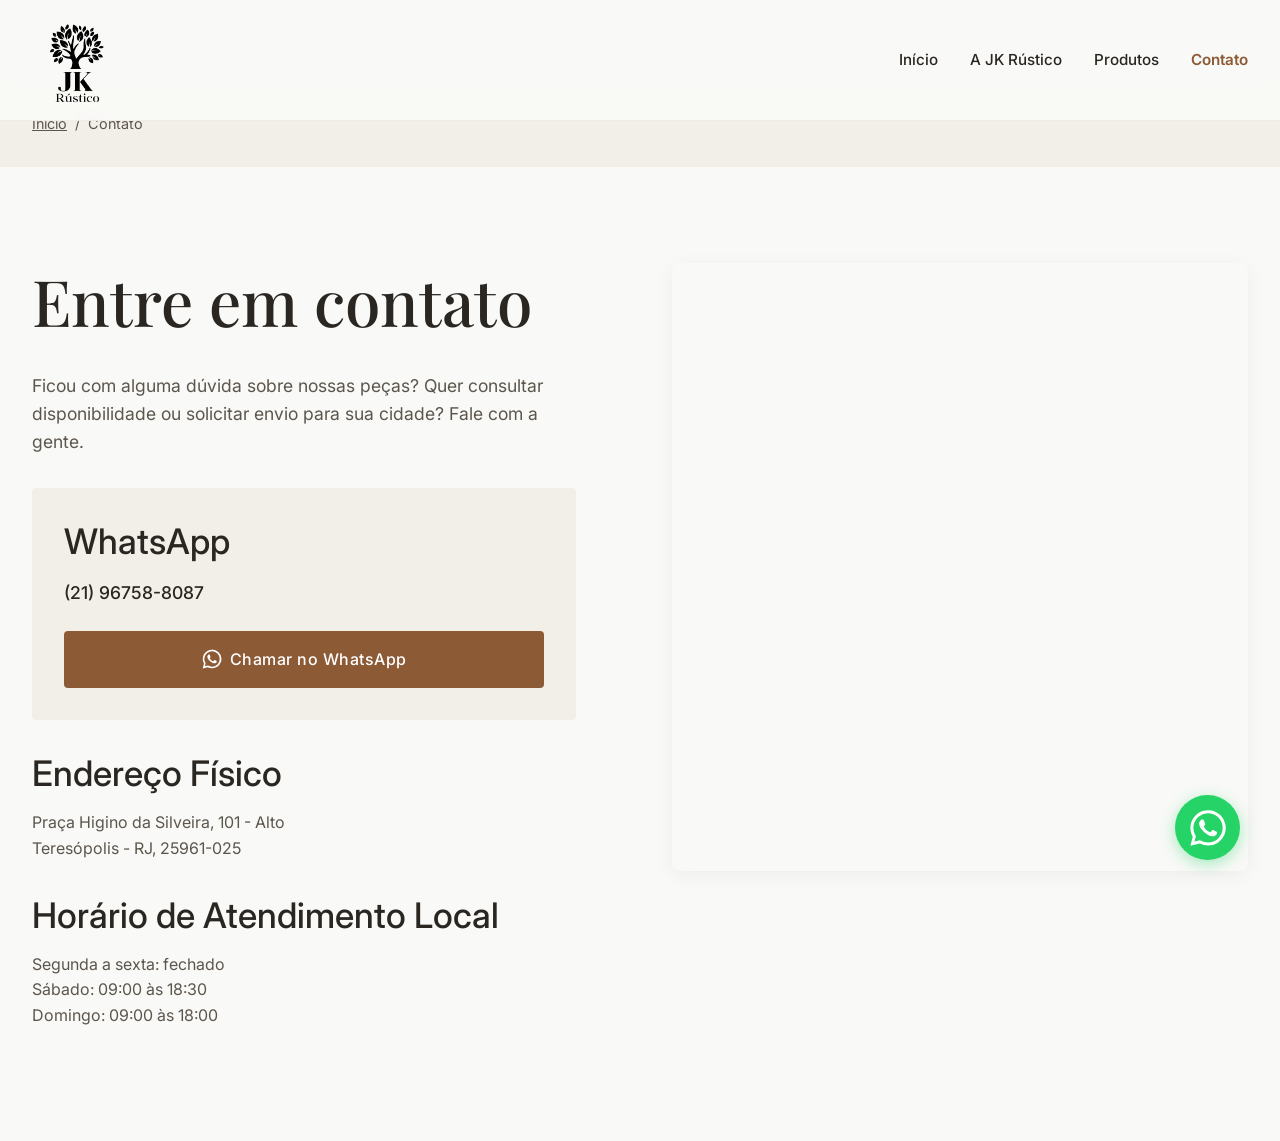
==== contato/index.html @ e840fad0 "Add files via upload" ====
<!DOCTYPE html>
<html lang="pt-BR">
<head>
    <meta charset="UTF-8">
    <meta name="viewport" content="width=device-width, initial-scale=1.0">
    <title>Contato | JK Rústico Teresópolis</title>
    <meta name="description" content="Entre em contato com a JK Rústico. Estamos localizados na Praça Higino da Silveira, no Alto, Teresópolis. Atendemos também via WhatsApp para todo o Brasil.">
    
    <link rel="preconnect" href="https://fonts.googleapis.com">
    <link rel="preconnect" href="https://fonts.gstatic.com" crossorigin>
    <link href="https://fonts.googleapis.com/css2?family=Inter:wght@300;400;500;600&family=Playfair+Display:ital,wght@0,400;0,500;0,600;0,700;1,400&display=swap" rel="stylesheet">
    <link rel="stylesheet" href="../css/style.css">
    
    <!-- Schema.org LocalBusiness -->
    <script type="application/ld+json">
    {
      "@context": "https://schema.org",
      "@type": "FurnitureStore",
      "name": "JK Rústico",
      "image": "https://www.jkrustico.com.br/logo.png",
      "@id": "https://www.jkrustico.com.br/",
      "url": "https://www.jkrustico.com.br/",
      "telephone": "+5521967588087",
      "address": {
        "@type": "PostalAddress",
        "streetAddress": "Praça Higino da Silveira, 101 - Alto",
        "addressLocality": "Teresópolis",
        "addressRegion": "RJ",
        "postalCode": "25961-025",
        "addressCountry": "BR"
      },
      "openingHoursSpecification": [{
        "@type": "OpeningHoursSpecification",
        "dayOfWeek": "Saturday",
        "opens": "09:00",
        "closes": "18:30"
      },{
        "@type": "OpeningHoursSpecification",
        "dayOfWeek": "Sunday",
        "opens": "09:00",
        "closes": "18:00"
      }]
    }
    </script>
</head>
<body>
    <header class="header">
        <!-- Header igual aos demais -->
        <div class="container header-container">
            <a href="../index.html" class="logo">
                <img src="../logo.png" alt="JK Rústico Logo">
            </a>
            <nav>
                <ul class="nav-links">
                    <li><a href="../index.html">Início</a></li>
                    <li><a href="../sobre/index.html">A JK Rústico</a></li>
                    <li><a href="../produtos/index.html">Produtos</a></li>
                    <li><a href="index.html" style="font-weight:600; color:var(--accent-wood);">Contato</a></li>
                </ul>
            </nav>
            <button class="mobile-menu-btn" aria-label="Abrir menu">☰</button>
        </div>
    </header>

    <div style="margin-top: 80px; padding: var(--spacing-md) 0; background-color: var(--bg-secondary);">
        <div class="container">
            <nav aria-label="Breadcrumb">
                <ol style="display:flex; list-style:none; gap:0.5rem; font-size:0.9rem; color:var(--text-muted);">
                    <li><a href="../index.html" style="text-decoration:underline;">Início</a></li>
                    <li>/</li>
                    <li aria-current="page">Contato</li>
                </ol>
            </nav>
        </div>
    </div>

    <section class="section">
        <div class="container split-section" style="align-items: flex-start;">
            <div class="split-content">
                <h1 style="margin-bottom: 2rem;">Entre em contato</h1>
                <p style="font-size: 1.1rem; margin-bottom: 2rem;">Ficou com alguma dúvida sobre nossas peças? Quer consultar disponibilidade ou solicitar envio para sua cidade? Fale com a gente.</p>
                
                <div style="margin-bottom: 2rem; padding: 2rem; background-color: var(--bg-secondary); border-radius: var(--radius-sm);">
                    <h3 style="margin-bottom: 1rem; font-family: var(--font-body);">WhatsApp</h3>
                    <p style="font-size: 1.1rem; color: var(--text-main); font-weight: 500; margin-bottom: 1.5rem;">(21) 96758-8087</p>
                    <a href="#" class="btn btn-primary wa-link-default" style="width: 100%;"><svg fill="currentColor" width="20px" height="20px" viewBox="0 0 16 16" xmlns="http://www.w3.org/2000/svg"><path d="M11.42 9.49c-.19-.09-1.1-.54-1.27-.61s-.29-.09-.42.1-.48.6-.59.73-.21.14-.4 0a5.13 5.13 0 0 1-1.49-.92 5.25 5.25 0 0 1-1-1.29c-.11-.18 0-.28.08-.38s.18-.21.28-.32a1.39 1.39 0 0 0 .18-.31.38.38 0 0 0 0-.33c0-.09-.42-1-.58-1.37s-.3-.32-.41-.32h-.4a.72.72 0 0 0-.5.23 2.1 2.1 0 0 0-.65 1.55A3.59 3.59 0 0 0 5 8.2 8.32 8.32 0 0 0 8.19 11c.44.19.78.3 1.05.39a2.53 2.53 0 0 0 1.17.07 1.93 1.93 0 0 0 1.26-.88 1.67 1.67 0 0 0 .11-.88c-.05-.07-.17-.12-.36-.21z"/><path d="M13.29 2.68A7.36 7.36 0 0 0 8 .5a7.44 7.44 0 0 0-6.41 11.15l-1 3.85 3.94-1a7.4 7.4 0 0 0 3.55.9H8a7.44 7.44 0 0 0 5.29-12.72zM8 14.12a6.12 6.12 0 0 1-3.15-.87l-.22-.13-2.34.61.62-2.28-.14-.23a6.18 6.18 0 0 1 9.6-7.65 6.12 6.12 0 0 1 1.81 4.37A6.19 6.19 0 0 1 8 14.12z"/></svg>Chamar no WhatsApp</a>
                </div>
                
                <div style="margin-bottom: 2rem;">
                    <h3 style="margin-bottom: 1rem; font-family: var(--font-body);">Endereço Físico</h3>
                    <p>Praça Higino da Silveira, 101 - Alto<br>Teresópolis - RJ, 25961-025</p>
                </div>
                
                <div>
                    <h3 style="margin-bottom: 1rem; font-family: var(--font-body);">Horário de Atendimento Local</h3>
                    <p>
                        Segunda a sexta: fechado<br>
                        Sábado: 09:00 às 18:30<br>
                        Domingo: 09:00 às 18:00
                    </p>
                </div>
            </div>
            
            <div class="split-image-container">
                <iframe src="https://www.google.com/maps/embed?pb=!1m18!1m12!1m3!1d3688.083758364861!2d-42.97782352468307!3d-22.42851502283839!2m3!1f0!2f0!3f0!3m2!1i1024!2i768!4f13.1!3m3!1m2!1s0x9852bf2c62c161%3A0xe541eafcf91e1d23!2sPra%C3%A7a%20Higino%20da%20Silveira%2C%20101%20-%20Alto%2C%20Teres%C3%B3polis%20-%20RJ%2C%2025961-025!5e0!3m2!1spt-BR!2sbr!4v1716301234567!5m2!1spt-BR!2sbr" width="100%" height="600" style="border:0;" allowfullscreen="" loading="lazy" referrerpolicy="no-referrer-when-downgrade"></iframe>
            </div>
        </div>
    </section>

    <!-- Footer Omitido por brevidade -->
    <a href="#" class="whatsapp-float wa-link-default" aria-label="Falar conosco no WhatsApp">
        <svg fill="currentColor" width="24px" height="24px" viewBox="0 0 16 16" xmlns="http://www.w3.org/2000/svg"><path d="M11.42 9.49c-.19-.09-1.1-.54-1.27-.61s-.29-.09-.42.1-.48.6-.59.73-.21.14-.4 0a5.13 5.13 0 0 1-1.49-.92 5.25 5.25 0 0 1-1-1.29c-.11-.18 0-.28.08-.38s.18-.21.28-.32a1.39 1.39 0 0 0 .18-.31.38.38 0 0 0 0-.33c0-.09-.42-1-.58-1.37s-.3-.32-.41-.32h-.4a.72.72 0 0 0-.5.23 2.1 2.1 0 0 0-.65 1.55A3.59 3.59 0 0 0 5 8.2 8.32 8.32 0 0 0 8.19 11c.44.19.78.3 1.05.39a2.53 2.53 0 0 0 1.17.07 1.93 1.93 0 0 0 1.26-.88 1.67 1.67 0 0 0 .11-.88c-.05-.07-.17-.12-.36-.21z"/><path d="M13.29 2.68A7.36 7.36 0 0 0 8 .5a7.44 7.44 0 0 0-6.41 11.15l-1 3.85 3.94-1a7.4 7.4 0 0 0 3.55.9H8a7.44 7.44 0 0 0 5.29-12.72zM8 14.12a6.12 6.12 0 0 1-3.15-.87l-.22-.13-2.34.61.62-2.28-.14-.23a6.18 6.18 0 0 1 9.6-7.65 6.12 6.12 0 0 1 1.81 4.37A6.19 6.19 0 0 1 8 14.12z"/></svg>
    </a>
    <script src="../js/main.js"></script>
</body>
</html>
---- css/style.css ----
/* ==========================================================================
   Design System: JK Rústico
   Premium, Artesanal, Sofisticado
   ========================================================================== */

:root {
  /* Colors */
  --bg-primary: #F9F9F7; /* Off-white */
  --bg-secondary: #F2EFE9; /* Areia/Bege */
  --bg-dark: #1F1C18;
  
  --text-main: #2A2621; /* Marrom muito escuro, quase preto */
  --text-muted: #5C564D;
  --text-light: #F9F9F7;
  
  --accent-wood: #8C5A35; /* Tom de madeira premium */
  --accent-wood-hover: #6B4326;
  --accent-green: #4A5D4E; /* Verde discreto/orgânico */
  
  /* Typography */
  --font-heading: 'Playfair Display', serif;
  --font-body: 'Inter', sans-serif;
  
  /* Spacing */
  --spacing-xs: 0.5rem;
  --spacing-sm: 1rem;
  --spacing-md: 2rem;
  --spacing-lg: 4rem;
  --spacing-xl: 6rem;
  --spacing-xxl: 8rem;
  
  /* Shadows & Radius */
  --radius-sm: 4px;
  --radius-md: 8px;
  --shadow-soft: 0 4px 20px rgba(0, 0, 0, 0.05);
  
  /* Transitions */
  --transition-normal: all 0.3s ease;
}

/* ==========================================================================
   Reset & Base
   ========================================================================== */
* {
  margin: 0;
  padding: 0;
  box-sizing: border-box;
}

html {
  font-size: 16px;
  scroll-behavior: smooth;
}

body {
  font-family: var(--font-body);
  color: var(--text-main);
  background-color: var(--bg-primary);
  line-height: 1.6;
  -webkit-font-smoothing: antialiased;
  -moz-osx-font-smoothing: grayscale;
}

h1, h2, h3, h4, h5, h6 {
  font-family: var(--font-heading);
  font-weight: 500;
  line-height: 1.2;
  color: var(--text-main);
}

h1 { font-size: clamp(2.5rem, 5vw, 4rem); }
h2 { font-size: clamp(2rem, 4vw, 3rem); }
h3 { font-size: clamp(1.5rem, 3vw, 2.2rem); }

p {
  margin-bottom: var(--spacing-sm);
  color: var(--text-muted);
}

a {
  text-decoration: none;
  color: inherit;
  transition: var(--transition-normal);
}

img {
  max-width: 100%;
  height: auto;
  display: block;
}

/* ==========================================================================
   Layout & Utility
   ========================================================================== */
.container {
  width: 100%;
  max-width: 1280px;
  margin: 0 auto;
  padding: 0 var(--spacing-md);
}

.section {
  padding: var(--spacing-xl) 0;
}

.section-bg-alt {
  background-color: var(--bg-secondary);
}

.section-dark {
  background-color: var(--bg-dark);
  color: var(--text-light);
}
.section-dark h2, .section-dark p {
  color: var(--text-light);
}

.text-center { text-align: center; }
.mb-sm { margin-bottom: var(--spacing-sm); }
.mb-md { margin-bottom: var(--spacing-md); }
.mb-lg { margin-bottom: var(--spacing-lg); }

/* ==========================================================================
   Buttons & CTAs
   ========================================================================== */
.btn {
  display: inline-flex;
  align-items: center;
  justify-content: center;
  padding: 1rem 2rem;
  font-family: var(--font-body);
  font-weight: 500;
  font-size: 1rem;
  letter-spacing: 0.5px;
  border-radius: var(--radius-sm);
  cursor: pointer;
  transition: var(--transition-normal);
  border: none;
}

.btn-primary {
  background-color: var(--accent-wood);
  color: #fff;
}

.btn-primary:hover {
  background-color: var(--accent-wood-hover);
}

.btn-outline {
  background-color: transparent;
  color: var(--text-main);
  border: 1px solid var(--text-main);
}
.section-dark .btn-outline {
  color: var(--text-light);
  border-color: var(--text-light);
}

.btn-outline:hover {
  background-color: var(--text-main);
  color: var(--bg-primary);
}
.section-dark .btn-outline:hover {
  background-color: var(--text-light);
  color: var(--bg-dark);
}

.btn-outline-white {
  background-color: transparent;
  color: #ffffff;
  border: 1px solid #ffffff;
}

.btn-outline-white:hover {
  background-color: #ffffff;
  color: var(--text-main);
}

.btn svg {
  margin-right: 8px;
  fill: currentColor;
}

/* ==========================================================================
   Header & Nav
   ========================================================================== */
.header {
  position: fixed;
  top: 0;
  left: 0;
  width: 100%;
  background-color: rgba(249, 249, 247, 0.95);
  backdrop-filter: blur(10px);
  z-index: 1000;
  border-bottom: 1px solid rgba(0,0,0,0.05);
  transition: var(--transition-normal);
}

.header-container {
  display: flex;
  justify-content: space-between;
  align-items: center;
  height: 120px;
}

.logo {
  height: 90px;
}
.logo img {
  height: 100%;
  object-fit: contain;
}

.nav-links {
  display: flex;
  gap: 2rem;
  list-style: none;
}

.nav-links a {
  font-size: 0.95rem;
  font-weight: 500;
  color: var(--text-main);
}

.nav-links a:hover {
  color: var(--accent-wood);
}

.mobile-menu-btn {
  display: none;
  background: none;
  border: none;
  font-size: 1.5rem;
  cursor: pointer;
  color: var(--text-main);
}

/* ==========================================================================
   Hero Section
   ========================================================================== */
.hero {
  position: relative;
  min-height: 90vh;
  display: flex;
  align-items: center;
  margin-top: 80px; /* offset for fixed header */
  background-color: var(--bg-dark);
  overflow: hidden;
}

.hero-img {
  position: absolute;
  top: 0;
  left: 0;
  width: 100%;
  height: 100%;
  object-fit: cover;
  opacity: 0.6;
}

.hero-content {
  position: relative;
  z-index: 10;
  max-width: 800px;
  color: var(--text-light);
}

.hero h1 {
  color: var(--text-light);
  margin-bottom: 1.5rem;
}

.hero p {
  color: rgba(255, 255, 255, 0.9);
  font-size: 1.2rem;
  margin-bottom: 2rem;
  max-width: 600px;
}

.hero-ctas {
  display: flex;
  gap: 1rem;
  align-items: center;
  flex-wrap: wrap;
}

.hero-note {
  font-size: 0.85rem;
  color: rgba(255, 255, 255, 0.7);
  margin-top: 1rem;
  display: flex;
  align-items: center;
  gap: 0.5rem;
}

/* ==========================================================================
   Positioning (Split Section)
   ========================================================================== */
.split-section {
  display: grid;
  grid-template-columns: 1fr 1fr;
  gap: 4rem;
  align-items: center;
}

.split-content {
  padding-right: 2rem;
}

.split-image-container {
  position: relative;
  border-radius: var(--radius-md);
  overflow: hidden;
  box-shadow: var(--shadow-soft);
}
.split-image-container img {
  width: 100%;
  height: auto;
  aspect-ratio: 4/5;
  object-fit: cover;
}

/* ==========================================================================
   Categories & Products Grid
   ========================================================================== */
.grid-3 {
  display: grid;
  grid-template-columns: repeat(auto-fit, minmax(300px, 1fr));
  gap: 2rem;
}

.grid-4 {
  display: grid;
  grid-template-columns: repeat(auto-fit, minmax(250px, 1fr));
  gap: 2rem;
}

.card {
  display: flex;
  flex-direction: column;
  background: #fff;
  border-radius: var(--radius-sm);
  overflow: hidden;
  box-shadow: var(--shadow-soft);
  transition: var(--transition-normal);
  height: 100%;
}

.card:hover {
  transform: translateY(-5px);
  box-shadow: 0 10px 30px rgba(0,0,0,0.08);
}

.card-img-wrapper {
  position: relative;
  overflow: hidden;
  aspect-ratio: 1; /* Square by default */
}

.card-img-wrapper img {
  width: 100%;
  height: 100%;
  object-fit: cover;
  transition: transform 0.5s ease;
}

.card:hover .card-img-wrapper img {
  transform: scale(1.05);
}

.card-content {
  padding: 1.5rem;
  display: flex;
  flex-direction: column;
  flex-grow: 1;
}

.card-category {
  font-size: 0.8rem;
  text-transform: uppercase;
  letter-spacing: 1px;
  color: var(--accent-wood);
  margin-bottom: 0.5rem;
}

.card-title {
  font-size: 1.25rem;
  margin-bottom: 0.5rem;
  font-family: var(--font-heading);
}

.card-desc {
  font-size: 0.95rem;
  margin-bottom: 1.5rem;
  flex-grow: 1;
}

/* ==========================================================================
   Features / Differentials
   ========================================================================== */
.features-grid {
  display: grid;
  grid-template-columns: repeat(auto-fit, minmax(200px, 1fr));
  gap: 3rem 2rem;
  text-align: center;
}

.feature-item {
  display: flex;
  flex-direction: column;
  align-items: center;
}

.feature-icon {
  width: 48px;
  height: 48px;
  margin-bottom: 1.5rem;
  color: var(--accent-wood);
}
.feature-icon svg {
  width: 100%;
  height: 100%;
}

.feature-title {
  font-size: 1.1rem;
  font-weight: 500;
  margin-bottom: 0.5rem;
}

/* ==========================================================================
   Footer
   ========================================================================== */
.footer {
  background-color: var(--bg-dark);
  color: var(--text-light);
  padding: var(--spacing-xl) 0 var(--spacing-md);
}

.footer-grid {
  display: grid;
  grid-template-columns: repeat(auto-fit, minmax(250px, 1fr));
  gap: 3rem;
  margin-bottom: var(--spacing-xl);
}

.footer-col h4 {
  color: var(--text-light);
  margin-bottom: 1.5rem;
  font-size: 1.2rem;
}

.footer-links {
  list-style: none;
}

.footer-links li {
  margin-bottom: 0.75rem;
}

.footer-links a {
  color: rgba(255, 255, 255, 0.7);
}

.footer-links a:hover {
  color: var(--accent-wood);
}

.footer-bottom {
  text-align: center;
  padding-top: var(--spacing-md);
  border-top: 1px solid rgba(255, 255, 255, 0.1);
  color: rgba(255, 255, 255, 0.5);
  font-size: 0.9rem;
}

/* ==========================================================================
   Floating WhatsApp Button
   ========================================================================== */
.whatsapp-float {
  position: fixed;
  bottom: 40px;
  right: 40px;
  width: 65px;
  height: 65px;
  background-color: #25D366;
  color: white;
  border-radius: 50px;
  display: flex;
  justify-content: center;
  align-items: center;
  box-shadow: 0 4px 15px rgba(37, 211, 102, 0.4);
  z-index: 1000;
  transition: var(--transition-normal);
  animation: pulse 2s infinite;
}

@keyframes pulse {
  0% { transform: scale(1); box-shadow: 0 0 0 0 rgba(37, 211, 102, 0.7); }
  70% { transform: scale(1.1); box-shadow: 0 0 0 15px rgba(37, 211, 102, 0); }
  100% { transform: scale(1); box-shadow: 0 0 0 0 rgba(37, 211, 102, 0); }
}

.whatsapp-float svg {
  width: 38px;
  height: 38px;
  fill: currentColor;
}

.whatsapp-float:hover {
  transform: translateY(-5px) scale(1.1);
  box-shadow: 0 6px 20px rgba(37, 211, 102, 0.6);
  animation: none;
}

/* ==========================================================================
   Responsive Design
   ========================================================================== */
@media (max-width: 992px) {
  .split-section {
    grid-template-columns: 1fr;
    gap: 2rem;
  }
  .split-content {
    padding-right: 0;
    order: 2;
  }
  .split-image-container {
    order: 1;
  }
}

@media (max-width: 768px) {
  .nav-links {
    position: fixed;
    top: 80px;
    left: -100%;
    width: 100%;
    height: calc(100vh - 80px);
    background-color: var(--bg-primary);
    flex-direction: column;
    align-items: center;
    justify-content: center;
    transition: 0.3s;
  }
  .nav-links.active {
    left: 0;
  }
  .mobile-menu-btn {
    display: block;
  }
  .hero-ctas {
    flex-direction: column;
    align-items: stretch;
  }
  .hero h1 {
    font-size: 2.5rem;
  }
  .section {
    padding: var(--spacing-lg) 0;
  }
}
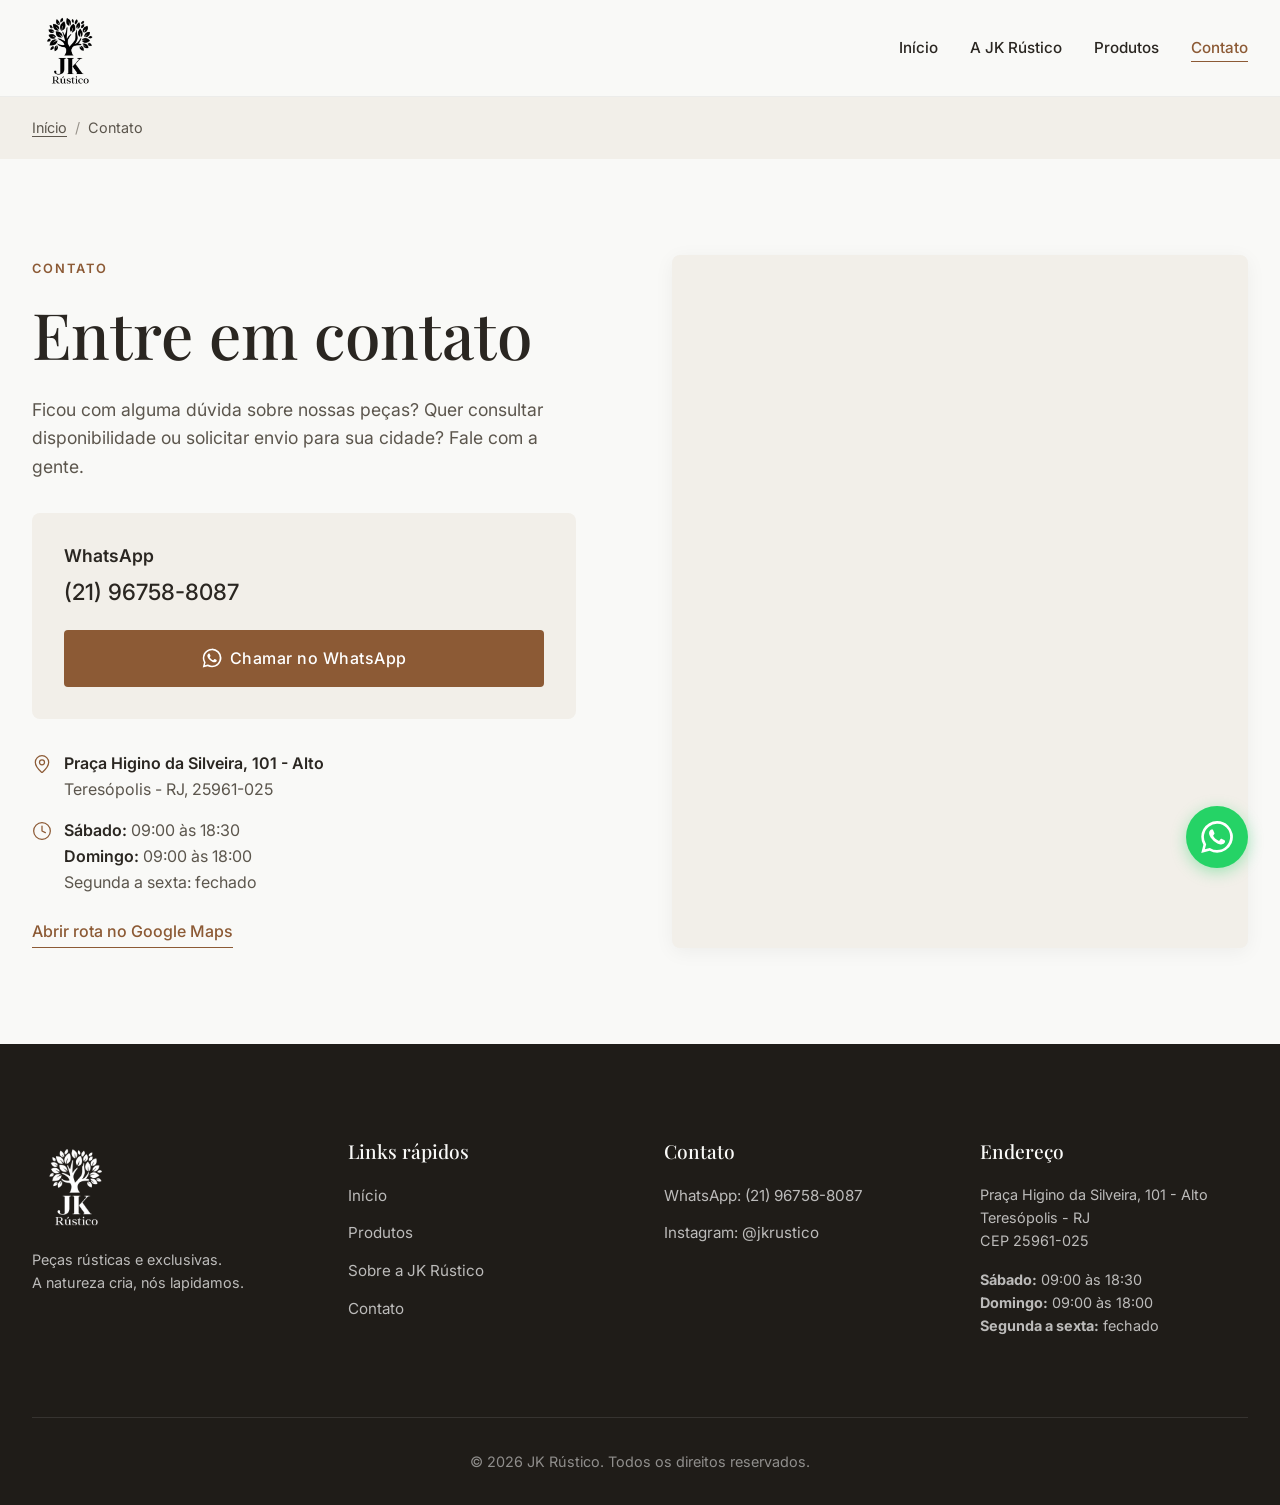
==== commit ac9f02f3: "Melhora protótipo: catálogo completo, nomes corretos e novas seções - Corrige nomes e textos alterna" ====
--- a/contato/index.html
+++ b/contato/index.html
@@ -5,19 +5,28 @@
     <meta name="viewport" content="width=device-width, initial-scale=1.0">
     <title>Contato | JK Rústico Teresópolis</title>
     <meta name="description" content="Entre em contato com a JK Rústico. Estamos localizados na Praça Higino da Silveira, no Alto, Teresópolis. Atendemos também via WhatsApp para todo o Brasil.">
-    
+    <link rel="canonical" href="https://www.jkrustico.com.br/contato/">
+    <meta name="theme-color" content="#1F1C18">
+    <link rel="icon" type="image/png" href="../logo-256.png">
+
+    <meta property="og:title" content="Contato | JK Rústico Teresópolis">
+    <meta property="og:description" content="Fale com a JK Rústico pelo WhatsApp ou visite a loja no Alto, em Teresópolis.">
+    <meta property="og:type" content="website">
+    <meta property="og:url" content="https://www.jkrustico.com.br/contato/">
+    <meta property="og:image" content="https://www.jkrustico.com.br/img1.jpg">
+
     <link rel="preconnect" href="https://fonts.googleapis.com">
     <link rel="preconnect" href="https://fonts.gstatic.com" crossorigin>
     <link href="https://fonts.googleapis.com/css2?family=Inter:wght@300;400;500;600&family=Playfair+Display:ital,wght@0,400;0,500;0,600;0,700;1,400&display=swap" rel="stylesheet">
     <link rel="stylesheet" href="../css/style.css">
-    
+
     <!-- Schema.org LocalBusiness -->
     <script type="application/ld+json">
     {
       "@context": "https://schema.org",
       "@type": "FurnitureStore",
       "name": "JK Rústico",
-      "image": "https://www.jkrustico.com.br/logo.png",
+      "image": "https://www.jkrustico.com.br/img1.jpg",
       "@id": "https://www.jkrustico.com.br/",
       "url": "https://www.jkrustico.com.br/",
       "telephone": "+5521967588087",
@@ -44,72 +53,106 @@
     </script>
 </head>
 <body>
+    <svg width="0" height="0" style="position:absolute" aria-hidden="true" focusable="false">
+        <symbol id="i-wa" viewBox="0 0 16 16"><path d="M11.42 9.49c-.19-.09-1.1-.54-1.27-.61s-.29-.09-.42.1-.48.6-.59.73-.21.14-.4 0a5.13 5.13 0 0 1-1.49-.92 5.25 5.25 0 0 1-1-1.29c-.11-.18 0-.28.08-.38s.18-.21.28-.32a1.39 1.39 0 0 0 .18-.31.38.38 0 0 0 0-.33c0-.09-.42-1-.58-1.37s-.3-.32-.41-.32h-.4a.72.72 0 0 0-.5.23 2.1 2.1 0 0 0-.65 1.55A3.59 3.59 0 0 0 5 8.2 8.32 8.32 0 0 0 8.19 11c.44.19.78.3 1.05.39a2.53 2.53 0 0 0 1.17.07 1.93 1.93 0 0 0 1.26-.88 1.67 1.67 0 0 0 .11-.88c-.05-.07-.17-.12-.36-.21z"/><path d="M13.29 2.68A7.36 7.36 0 0 0 8 .5a7.44 7.44 0 0 0-6.41 11.15l-1 3.85 3.94-1a7.4 7.4 0 0 0 3.55.9H8a7.44 7.44 0 0 0 5.29-12.72zM8 14.12a6.12 6.12 0 0 1-3.15-.87l-.22-.13-2.34.61.62-2.28-.14-.23a6.18 6.18 0 0 1 9.6-7.65 6.12 6.12 0 0 1 1.81 4.37A6.19 6.19 0 0 1 8 14.12z"/></symbol>
+        <symbol id="i-pin" viewBox="0 0 24 24"><path d="M20 10c0 4.993-5.539 10.193-7.399 11.799a1 1 0 0 1-1.202 0C9.539 20.193 4 14.993 4 10a8 8 0 0 1 16 0"/><circle cx="12" cy="10" r="3"/></symbol>
+        <symbol id="i-clock" viewBox="0 0 24 24"><circle cx="12" cy="12" r="10"/><path d="M12 6v6l4 2"/></symbol>
+    </svg>
+
     <header class="header">
-        <!-- Header igual aos demais -->
         <div class="container header-container">
-            <a href="../index.html" class="logo">
-                <img src="../logo.png" alt="JK Rústico Logo">
+            <a href="../index.html" class="logo" aria-label="Página Inicial JK Rústico">
+                <img src="../logo-256.png" alt="JK Rústico" width="256" height="256">
             </a>
-            <nav>
-                <ul class="nav-links">
+            <nav aria-label="Menu principal">
+                <ul class="nav-links" id="menu">
                     <li><a href="../index.html">Início</a></li>
                     <li><a href="../sobre/index.html">A JK Rústico</a></li>
                     <li><a href="../produtos/index.html">Produtos</a></li>
-                    <li><a href="index.html" style="font-weight:600; color:var(--accent-wood);">Contato</a></li>
+                    <li><a href="index.html" aria-current="page">Contato</a></li>
+                    <li class="nav-cta"><a href="#" class="btn btn-primary wa-link-default"><svg class="icon"><use href="#i-wa"/></svg>Falar no WhatsApp</a></li>
                 </ul>
             </nav>
-            <button class="mobile-menu-btn" aria-label="Abrir menu">☰</button>
+            <button class="mobile-menu-btn" aria-label="Abrir menu" aria-expanded="false" aria-controls="menu">☰</button>
         </div>
     </header>
 
-    <div style="margin-top: 80px; padding: var(--spacing-md) 0; background-color: var(--bg-secondary);">
+    <div class="page-top breadcrumb-bar">
         <div class="container">
             <nav aria-label="Breadcrumb">
-                <ol style="display:flex; list-style:none; gap:0.5rem; font-size:0.9rem; color:var(--text-muted);">
-                    <li><a href="../index.html" style="text-decoration:underline;">Início</a></li>
-                    <li>/</li>
+                <ol class="breadcrumb">
+                    <li><a href="../index.html">Início</a></li>
                     <li aria-current="page">Contato</li>
                 </ol>
             </nav>
         </div>
     </div>
 
+    <main>
     <section class="section">
-        <div class="container split-section" style="align-items: flex-start;">
+        <div class="container split-section" style="align-items: stretch;">
             <div class="split-content">
-                <h1 style="margin-bottom: 2rem;">Entre em contato</h1>
+                <span class="eyebrow">Contato</span>
+                <h1 style="margin-bottom: 1.5rem;">Entre em contato</h1>
                 <p style="font-size: 1.1rem; margin-bottom: 2rem;">Ficou com alguma dúvida sobre nossas peças? Quer consultar disponibilidade ou solicitar envio para sua cidade? Fale com a gente.</p>
-                
-                <div style="margin-bottom: 2rem; padding: 2rem; background-color: var(--bg-secondary); border-radius: var(--radius-sm);">
-                    <h3 style="margin-bottom: 1rem; font-family: var(--font-body);">WhatsApp</h3>
-                    <p style="font-size: 1.1rem; color: var(--text-main); font-weight: 500; margin-bottom: 1.5rem;">(21) 96758-8087</p>
-                    <a href="#" class="btn btn-primary wa-link-default" style="width: 100%;"><svg fill="currentColor" width="20px" height="20px" viewBox="0 0 16 16" xmlns="http://www.w3.org/2000/svg"><path d="M11.42 9.49c-.19-.09-1.1-.54-1.27-.61s-.29-.09-.42.1-.48.6-.59.73-.21.14-.4 0a5.13 5.13 0 0 1-1.49-.92 5.25 5.25 0 0 1-1-1.29c-.11-.18 0-.28.08-.38s.18-.21.28-.32a1.39 1.39 0 0 0 .18-.31.38.38 0 0 0 0-.33c0-.09-.42-1-.58-1.37s-.3-.32-.41-.32h-.4a.72.72 0 0 0-.5.23 2.1 2.1 0 0 0-.65 1.55A3.59 3.59 0 0 0 5 8.2 8.32 8.32 0 0 0 8.19 11c.44.19.78.3 1.05.39a2.53 2.53 0 0 0 1.17.07 1.93 1.93 0 0 0 1.26-.88 1.67 1.67 0 0 0 .11-.88c-.05-.07-.17-.12-.36-.21z"/><path d="M13.29 2.68A7.36 7.36 0 0 0 8 .5a7.44 7.44 0 0 0-6.41 11.15l-1 3.85 3.94-1a7.4 7.4 0 0 0 3.55.9H8a7.44 7.44 0 0 0 5.29-12.72zM8 14.12a6.12 6.12 0 0 1-3.15-.87l-.22-.13-2.34.61.62-2.28-.14-.23a6.18 6.18 0 0 1 9.6-7.65 6.12 6.12 0 0 1 1.81 4.37A6.19 6.19 0 0 1 8 14.12z"/></svg>Chamar no WhatsApp</a>
+
+                <div class="contact-card">
+                    <h2>WhatsApp</h2>
+                    <p class="phone">(21) 96758-8087</p>
+                    <a href="#" class="btn btn-primary btn-block wa-link-default"><svg class="icon"><use href="#i-wa"/></svg>Chamar no WhatsApp</a>
                 </div>
-                
-                <div style="margin-bottom: 2rem;">
-                    <h3 style="margin-bottom: 1rem; font-family: var(--font-body);">Endereço Físico</h3>
-                    <p>Praça Higino da Silveira, 101 - Alto<br>Teresópolis - RJ, 25961-025</p>
-                </div>
-                
-                <div>
-                    <h3 style="margin-bottom: 1rem; font-family: var(--font-body);">Horário de Atendimento Local</h3>
-                    <p>
-                        Segunda a sexta: fechado<br>
-                        Sábado: 09:00 às 18:30<br>
-                        Domingo: 09:00 às 18:00
-                    </p>
-                </div>
+
+                <ul class="info-list">
+                    <li><svg class="icon icon-stroke"><use href="#i-pin"/></svg><span><strong>Praça Higino da Silveira, 101 - Alto</strong><br>Teresópolis - RJ, 25961-025</span></li>
+                    <li><svg class="icon icon-stroke"><use href="#i-clock"/></svg><span><strong>Sábado:</strong> 09:00 às 18:30<br><strong>Domingo:</strong> 09:00 às 18:00<br>Segunda a sexta: fechado</span></li>
+                </ul>
+                <a href="https://www.google.com/maps/dir/?api=1&destination=Pra%C3%A7a+Higino+da+Silveira+101+Alto+Teres%C3%B3polis+RJ" target="_blank" rel="noopener" class="link-arrow">Abrir rota no Google Maps</a>
             </div>
-            
-            <div class="split-image-container">
-                <iframe src="https://www.google.com/maps/embed?pb=!1m18!1m12!1m3!1d3688.083758364861!2d-42.97782352468307!3d-22.42851502283839!2m3!1f0!2f0!3f0!3m2!1i1024!2i768!4f13.1!3m3!1m2!1s0x9852bf2c62c161%3A0xe541eafcf91e1d23!2sPra%C3%A7a%20Higino%20da%20Silveira%2C%20101%20-%20Alto%2C%20Teres%C3%B3polis%20-%20RJ%2C%2025961-025!5e0!3m2!1spt-BR!2sbr!4v1716301234567!5m2!1spt-BR!2sbr" width="100%" height="600" style="border:0;" allowfullscreen="" loading="lazy" referrerpolicy="no-referrer-when-downgrade"></iframe>
+
+            <div class="map-embed">
+                <iframe title="Mapa da JK Rústico em Teresópolis" src="https://www.google.com/maps/embed?pb=!1m18!1m12!1m3!1d3688.083758364861!2d-42.97782352468307!3d-22.42851502283839!2m3!1f0!2f0!3f0!3m2!1i1024!2i768!4f13.1!3m3!1m2!1s0x9852bf2c62c161%3A0xe541eafcf91e1d23!2sPra%C3%A7a%20Higino%20da%20Silveira%2C%20101%20-%20Alto%2C%20Teres%C3%B3polis%20-%20RJ%2C%2025961-025!5e0!3m2!1spt-BR!2sbr!4v1716301234567!5m2!1spt-BR!2sbr" allowfullscreen loading="lazy" referrerpolicy="no-referrer-when-downgrade"></iframe>
             </div>
         </div>
     </section>
+    </main>
 
-    <!-- Footer Omitido por brevidade -->
+    <footer class="footer">
+        <div class="container">
+            <div class="footer-grid">
+                <div class="footer-col">
+                    <img src="../logo-256.png" alt="JK Rústico" class="footer-logo" width="256" height="256" loading="lazy">
+                    <p>Peças rústicas e exclusivas.<br>A natureza cria, nós lapidamos.</p>
+                </div>
+                <div class="footer-col">
+                    <h4>Links rápidos</h4>
+                    <ul class="footer-links">
+                        <li><a href="../index.html">Início</a></li>
+                        <li><a href="../produtos/index.html">Produtos</a></li>
+                        <li><a href="../sobre/index.html">Sobre a JK Rústico</a></li>
+                        <li><a href="index.html">Contato</a></li>
+                    </ul>
+                </div>
+                <div class="footer-col">
+                    <h4>Contato</h4>
+                    <ul class="footer-links">
+                        <li><a href="#" class="wa-link-default">WhatsApp: (21) 96758-8087</a></li>
+                        <li><a href="https://instagram.com/jkrustico" target="_blank" rel="noopener">Instagram: @jkrustico</a></li>
+                    </ul>
+                </div>
+                <div class="footer-col">
+                    <h4>Endereço</h4>
+                    <p>Praça Higino da Silveira, 101 - Alto<br>Teresópolis - RJ<br>CEP 25961-025</p>
+                    <p><strong>Sábado:</strong> 09:00 às 18:30<br><strong>Domingo:</strong> 09:00 às 18:00<br><strong>Segunda a sexta:</strong> fechado</p>
+                </div>
+            </div>
+            <div class="footer-bottom">
+                <p>&copy; <span data-year>2026</span> JK Rústico. Todos os direitos reservados.</p>
+            </div>
+        </div>
+    </footer>
+
     <a href="#" class="whatsapp-float wa-link-default" aria-label="Falar conosco no WhatsApp">
-        <svg fill="currentColor" width="24px" height="24px" viewBox="0 0 16 16" xmlns="http://www.w3.org/2000/svg"><path d="M11.42 9.49c-.19-.09-1.1-.54-1.27-.61s-.29-.09-.42.1-.48.6-.59.73-.21.14-.4 0a5.13 5.13 0 0 1-1.49-.92 5.25 5.25 0 0 1-1-1.29c-.11-.18 0-.28.08-.38s.18-.21.28-.32a1.39 1.39 0 0 0 .18-.31.38.38 0 0 0 0-.33c0-.09-.42-1-.58-1.37s-.3-.32-.41-.32h-.4a.72.72 0 0 0-.5.23 2.1 2.1 0 0 0-.65 1.55A3.59 3.59 0 0 0 5 8.2 8.32 8.32 0 0 0 8.19 11c.44.19.78.3 1.05.39a2.53 2.53 0 0 0 1.17.07 1.93 1.93 0 0 0 1.26-.88 1.67 1.67 0 0 0 .11-.88c-.05-.07-.17-.12-.36-.21z"/><path d="M13.29 2.68A7.36 7.36 0 0 0 8 .5a7.44 7.44 0 0 0-6.41 11.15l-1 3.85 3.94-1a7.4 7.4 0 0 0 3.55.9H8a7.44 7.44 0 0 0 5.29-12.72zM8 14.12a6.12 6.12 0 0 1-3.15-.87l-.22-.13-2.34.61.62-2.28-.14-.23a6.18 6.18 0 0 1 9.6-7.65 6.12 6.12 0 0 1 1.81 4.37A6.19 6.19 0 0 1 8 14.12z"/></svg>
+        <svg><use href="#i-wa"/></svg>
     </a>
     <script src="../js/main.js"></script>
 </body>
--- a/css/style.css
+++ b/css/style.css
@@ -8,19 +8,20 @@
   --bg-primary: #F9F9F7; /* Off-white */
   --bg-secondary: #F2EFE9; /* Areia/Bege */
   --bg-dark: #1F1C18;
-  
+
   --text-main: #2A2621; /* Marrom muito escuro, quase preto */
   --text-muted: #5C564D;
   --text-light: #F9F9F7;
-  
+
   --accent-wood: #8C5A35; /* Tom de madeira premium */
   --accent-wood-hover: #6B4326;
+  --accent-wood-light: #D9A877; /* Madeira clara, para fundos escuros */
   --accent-green: #4A5D4E; /* Verde discreto/orgânico */
-  
+
   /* Typography */
   --font-heading: 'Playfair Display', serif;
   --font-body: 'Inter', sans-serif;
-  
+
   /* Spacing */
   --spacing-xs: 0.5rem;
   --spacing-sm: 1rem;
@@ -28,12 +29,15 @@
   --spacing-lg: 4rem;
   --spacing-xl: 6rem;
   --spacing-xxl: 8rem;
-  
+
   /* Shadows & Radius */
   --radius-sm: 4px;
   --radius-md: 8px;
   --shadow-soft: 0 4px 20px rgba(0, 0, 0, 0.05);
-  
+
+  /* Layout */
+  --header-h: 96px;
+
   /* Transitions */
   --transition-normal: all 0.3s ease;
 }
@@ -50,6 +54,7 @@
 html {
   font-size: 16px;
   scroll-behavior: smooth;
+  scroll-padding-top: var(--header-h);
 }
 
 body {
@@ -68,9 +73,9 @@
   color: var(--text-main);
 }
 
-h1 { font-size: clamp(2.5rem, 5vw, 4rem); }
-h2 { font-size: clamp(2rem, 4vw, 3rem); }
-h3 { font-size: clamp(1.5rem, 3vw, 2.2rem); }
+h1 { font-size: clamp(2.25rem, 5vw, 4rem); }
+h2 { font-size: clamp(1.9rem, 4vw, 3rem); }
+h3 { font-size: clamp(1.4rem, 3vw, 2.2rem); }
 
 p {
   margin-bottom: var(--spacing-sm);
@@ -87,6 +92,26 @@
   max-width: 100%;
   height: auto;
   display: block;
+}
+
+:focus-visible {
+  outline: 2px solid var(--accent-wood);
+  outline-offset: 3px;
+}
+
+/* Ícones SVG reutilizáveis (sprite) */
+.icon {
+  width: 20px;
+  height: 20px;
+  flex-shrink: 0;
+  fill: currentColor;
+}
+.icon-stroke {
+  fill: none;
+  stroke: currentColor;
+  stroke-width: 1.5;
+  stroke-linecap: round;
+  stroke-linejoin: round;
 }
 
 /* ==========================================================================
@@ -111,8 +136,11 @@
   background-color: var(--bg-dark);
   color: var(--text-light);
 }
-.section-dark h2, .section-dark p {
+.section-dark h2, .section-dark h3, .section-dark p {
   color: var(--text-light);
+}
+.section-dark p {
+  color: rgba(249, 249, 247, 0.8);
 }
 
 .text-center { text-align: center; }
@@ -120,6 +148,36 @@
 .mb-md { margin-bottom: var(--spacing-md); }
 .mb-lg { margin-bottom: var(--spacing-lg); }
 
+.section-head {
+  max-width: 640px;
+  margin: 0 auto var(--spacing-lg);
+  text-align: center;
+}
+.section-head h2 {
+  margin-bottom: var(--spacing-sm);
+}
+
+.eyebrow {
+  display: inline-block;
+  font-size: 0.8rem;
+  font-weight: 600;
+  text-transform: uppercase;
+  letter-spacing: 2px;
+  color: var(--accent-wood);
+  margin-bottom: var(--spacing-sm);
+}
+.section-dark .eyebrow,
+.hero .eyebrow {
+  color: var(--accent-wood-light);
+}
+
+.actions {
+  display: flex;
+  gap: 1rem;
+  flex-wrap: wrap;
+  margin-top: var(--spacing-md);
+}
+
 /* ==========================================================================
    Buttons & CTAs
    ========================================================================== */
@@ -127,6 +185,7 @@
   display: inline-flex;
   align-items: center;
   justify-content: center;
+  gap: 8px;
   padding: 1rem 2rem;
   font-family: var(--font-body);
   font-weight: 500;
@@ -136,6 +195,7 @@
   cursor: pointer;
   transition: var(--transition-normal);
   border: none;
+  text-align: center;
 }
 
 .btn-primary {
@@ -177,9 +237,26 @@
   color: var(--text-main);
 }
 
-.btn svg {
-  margin-right: 8px;
-  fill: currentColor;
+.btn-block {
+  width: 100%;
+}
+
+.btn-sm {
+  padding: 0.75rem 1.25rem;
+  font-size: 0.95rem;
+}
+
+.link-arrow {
+  display: inline-flex;
+  align-items: center;
+  gap: 6px;
+  font-weight: 500;
+  color: var(--accent-wood);
+  border-bottom: 1px solid currentColor;
+  padding-bottom: 2px;
+}
+.link-arrow:hover {
+  color: var(--accent-wood-hover);
 }
 
 /* ==========================================================================
@@ -192,28 +269,36 @@
   width: 100%;
   background-color: rgba(249, 249, 247, 0.95);
   backdrop-filter: blur(10px);
+  -webkit-backdrop-filter: blur(10px);
   z-index: 1000;
   border-bottom: 1px solid rgba(0,0,0,0.05);
-  transition: var(--transition-normal);
+  transition: box-shadow 0.3s ease;
+}
+.header.scrolled {
+  box-shadow: 0 4px 20px rgba(0,0,0,0.06);
 }
 
 .header-container {
   display: flex;
   justify-content: space-between;
   align-items: center;
-  height: 120px;
+  height: var(--header-h);
+  gap: 2rem;
 }
 
 .logo {
-  height: 90px;
+  display: block;
+  height: calc(var(--header-h) - 20px);
 }
 .logo img {
   height: 100%;
+  width: auto;
   object-fit: contain;
 }
 
 .nav-links {
   display: flex;
+  align-items: center;
   gap: 2rem;
   list-style: none;
 }
@@ -222,48 +307,72 @@
   font-size: 0.95rem;
   font-weight: 500;
   color: var(--text-main);
-}
-
-.nav-links a:hover {
+  padding: 0.25rem 0;
+  border-bottom: 1px solid transparent;
+}
+
+.nav-links a:hover,
+.nav-links a[aria-current="page"] {
   color: var(--accent-wood);
+  border-bottom-color: currentColor;
+}
+
+.nav-cta {
+  display: none;
 }
 
 .mobile-menu-btn {
   display: none;
   background: none;
   border: none;
-  font-size: 1.5rem;
+  font-size: 1.6rem;
+  line-height: 1;
+  width: 44px;
+  height: 44px;
   cursor: pointer;
   color: var(--text-main);
 }
 
+/* Offset para páginas internas (header fixo) */
+.page-top {
+  margin-top: var(--header-h);
+}
+
 /* ==========================================================================
    Hero Section
    ========================================================================== */
 .hero {
   position: relative;
-  min-height: 90vh;
+  min-height: calc(100vh - var(--header-h));
+  min-height: calc(100svh - var(--header-h));
   display: flex;
   align-items: center;
-  margin-top: 80px; /* offset for fixed header */
+  margin-top: var(--header-h);
+  padding: var(--spacing-lg) 0;
   background-color: var(--bg-dark);
   overflow: hidden;
 }
 
 .hero-img {
   position: absolute;
-  top: 0;
-  left: 0;
+  inset: 0;
   width: 100%;
   height: 100%;
   object-fit: cover;
-  opacity: 0.6;
+}
+
+/* Gradiente garante leitura do texto sem escurecer toda a foto */
+.hero::after {
+  content: "";
+  position: absolute;
+  inset: 0;
+  background: linear-gradient(90deg, rgba(20, 17, 14, 0.88) 0%, rgba(20, 17, 14, 0.6) 45%, rgba(20, 17, 14, 0.15) 100%);
 }
 
 .hero-content {
   position: relative;
   z-index: 10;
-  max-width: 800px;
+  max-width: 680px;
   color: var(--text-light);
 }
 
@@ -276,7 +385,7 @@
   color: rgba(255, 255, 255, 0.9);
   font-size: 1.2rem;
   margin-bottom: 2rem;
-  max-width: 600px;
+  max-width: 560px;
 }
 
 .hero-ctas {
@@ -286,13 +395,23 @@
   flex-wrap: wrap;
 }
 
-.hero-note {
-  font-size: 0.85rem;
-  color: rgba(255, 255, 255, 0.7);
-  margin-top: 1rem;
+.hero-badges {
+  display: flex;
+  flex-wrap: wrap;
+  gap: 0.75rem 1.75rem;
+  margin-top: 2rem;
+  list-style: none;
+}
+.hero-badges li {
   display: flex;
   align-items: center;
-  gap: 0.5rem;
+  gap: 8px;
+  font-size: 0.95rem;
+  font-weight: 500;
+  color: #fff;
+}
+.hero-badges .icon {
+  color: var(--accent-wood-light);
 }
 
 /* ==========================================================================
@@ -308,6 +427,9 @@
 .split-content {
   padding-right: 2rem;
 }
+.split-content h2 {
+  margin-bottom: 1.25rem;
+}
 
 .split-image-container {
   position: relative;
@@ -322,18 +444,24 @@
   object-fit: cover;
 }
 
+.reverse .split-content {
+  order: 2;
+  padding-right: 0;
+  padding-left: 2rem;
+}
+
 /* ==========================================================================
    Categories & Products Grid
    ========================================================================== */
 .grid-3 {
   display: grid;
-  grid-template-columns: repeat(auto-fit, minmax(300px, 1fr));
+  grid-template-columns: repeat(auto-fit, minmax(280px, 1fr));
   gap: 2rem;
 }
 
 .grid-4 {
   display: grid;
-  grid-template-columns: repeat(auto-fit, minmax(250px, 1fr));
+  grid-template-columns: repeat(4, 1fr);
   gap: 2rem;
 }
 
@@ -354,9 +482,11 @@
 }
 
 .card-img-wrapper {
+  display: block;
   position: relative;
   overflow: hidden;
-  aspect-ratio: 1; /* Square by default */
+  aspect-ratio: 4/5;
+  background: var(--bg-secondary);
 }
 
 .card-img-wrapper img {
@@ -390,11 +520,101 @@
   margin-bottom: 0.5rem;
   font-family: var(--font-heading);
 }
+.card-title a:hover {
+  color: var(--accent-wood);
+}
 
 .card-desc {
   font-size: 0.95rem;
   margin-bottom: 1.5rem;
   flex-grow: 1;
+}
+
+.card-actions {
+  display: flex;
+  flex-direction: column;
+  gap: 0.75rem;
+}
+
+/* Card de categoria: imagem com título sobreposto */
+.category-card {
+  position: relative;
+  display: block;
+  border-radius: var(--radius-md);
+  overflow: hidden;
+  aspect-ratio: 4/5;
+  color: #fff;
+  box-shadow: var(--shadow-soft);
+}
+.category-card img {
+  width: 100%;
+  height: 100%;
+  object-fit: cover;
+  transition: transform 0.6s ease;
+}
+.category-card::after {
+  content: "";
+  position: absolute;
+  inset: 0;
+  background: linear-gradient(180deg, rgba(20,17,14,0) 40%, rgba(20,17,14,0.85) 100%);
+}
+.category-card-body {
+  position: absolute;
+  left: 0;
+  right: 0;
+  bottom: 0;
+  padding: 1.75rem;
+  z-index: 2;
+}
+.category-card h3 {
+  color: #fff;
+  font-size: 1.6rem;
+  margin-bottom: 0.25rem;
+}
+.category-card p {
+  color: rgba(255,255,255,0.85);
+  margin-bottom: 0.75rem;
+  font-size: 0.95rem;
+}
+.category-card span {
+  font-weight: 500;
+  font-size: 0.95rem;
+  border-bottom: 1px solid currentColor;
+}
+.category-card:hover img {
+  transform: scale(1.05);
+}
+
+/* Filtros do catálogo */
+.filters {
+  display: flex;
+  flex-wrap: wrap;
+  justify-content: center;
+  gap: 0.75rem;
+  margin-bottom: var(--spacing-lg);
+}
+.filter-btn {
+  font-family: var(--font-body);
+  font-size: 0.95rem;
+  font-weight: 500;
+  padding: 0.6rem 1.25rem;
+  border-radius: 999px;
+  border: 1px solid rgba(42, 38, 33, 0.25);
+  background: transparent;
+  color: var(--text-main);
+  cursor: pointer;
+  transition: var(--transition-normal);
+}
+.filter-btn:hover {
+  border-color: var(--text-main);
+}
+.filter-btn[aria-pressed="true"] {
+  background: var(--text-main);
+  border-color: var(--text-main);
+  color: var(--bg-primary);
+}
+.card[hidden] {
+  display: none;
 }
 
 /* ==========================================================================
@@ -414,9 +634,9 @@
 }
 
 .feature-icon {
-  width: 48px;
-  height: 48px;
-  margin-bottom: 1.5rem;
+  width: 44px;
+  height: 44px;
+  margin-bottom: 1.25rem;
   color: var(--accent-wood);
 }
 .feature-icon svg {
@@ -425,9 +645,260 @@
 }
 
 .feature-title {
-  font-size: 1.1rem;
+  font-size: 1.15rem;
   font-weight: 500;
   margin-bottom: 0.5rem;
+}
+
+/* ==========================================================================
+   Como funciona (Steps)
+   ========================================================================== */
+.steps {
+  display: grid;
+  grid-template-columns: repeat(4, 1fr);
+  gap: 1.5rem;
+  list-style: none;
+  counter-reset: step;
+}
+.step {
+  position: relative;
+  padding: 2rem 1.75rem;
+  border: 1px solid rgba(249, 249, 247, 0.15);
+  border-radius: var(--radius-md);
+  counter-increment: step;
+}
+.step::before {
+  content: counter(step, decimal-leading-zero);
+  display: block;
+  font-family: var(--font-heading);
+  font-size: 2.5rem;
+  line-height: 1;
+  color: var(--accent-wood-light);
+  margin-bottom: 1.25rem;
+}
+.step h3 {
+  font-size: 1.3rem;
+  margin-bottom: 0.5rem;
+}
+.step p {
+  font-size: 0.95rem;
+  margin-bottom: 0;
+}
+
+/* ==========================================================================
+   Localização / Mapa
+   ========================================================================== */
+.map-embed {
+  border-radius: var(--radius-md);
+  overflow: hidden;
+  box-shadow: var(--shadow-soft);
+  background: var(--bg-secondary);
+}
+.map-embed iframe {
+  display: block;
+  width: 100%;
+  height: 100%;
+  min-height: 420px;
+  border: 0;
+}
+
+.info-list {
+  list-style: none;
+  margin: 1.5rem 0;
+}
+.info-list li {
+  display: flex;
+  gap: 0.75rem;
+  align-items: flex-start;
+  margin-bottom: 1rem;
+  color: var(--text-muted);
+}
+.info-list .icon {
+  color: var(--accent-wood);
+  margin-top: 3px;
+}
+.info-list strong {
+  color: var(--text-main);
+  font-weight: 600;
+}
+
+.contact-card {
+  padding: 2rem;
+  background-color: var(--bg-secondary);
+  border-radius: var(--radius-md);
+  margin-bottom: 2rem;
+}
+.contact-card h2 {
+  font-family: var(--font-body);
+  font-size: 1.1rem;
+  font-weight: 600;
+  margin-bottom: 0.5rem;
+}
+.contact-card .phone {
+  font-size: 1.4rem;
+  color: var(--text-main);
+  font-weight: 500;
+  margin-bottom: 1.25rem;
+}
+
+/* ==========================================================================
+   FAQ
+   ========================================================================== */
+.faq {
+  max-width: 820px;
+  margin: 0 auto;
+}
+.faq details {
+  border-bottom: 1px solid rgba(42, 38, 33, 0.15);
+}
+.faq summary {
+  list-style: none;
+  cursor: pointer;
+  display: flex;
+  justify-content: space-between;
+  align-items: center;
+  gap: 1rem;
+  padding: 1.5rem 0;
+  font-family: var(--font-heading);
+  font-size: 1.25rem;
+  color: var(--text-main);
+}
+.faq summary::-webkit-details-marker {
+  display: none;
+}
+.faq summary::after {
+  content: "+";
+  font-family: var(--font-body);
+  font-size: 1.5rem;
+  font-weight: 300;
+  color: var(--accent-wood);
+  transition: transform 0.3s ease;
+}
+.faq details[open] summary::after {
+  transform: rotate(45deg);
+}
+.faq details p {
+  padding-bottom: 1.5rem;
+  margin: 0;
+  max-width: 680px;
+}
+
+/* ==========================================================================
+   Páginas internas: breadcrumb e produto
+   ========================================================================== */
+.breadcrumb-bar {
+  padding: 1.25rem 0;
+  background-color: var(--bg-secondary);
+}
+.breadcrumb {
+  display: flex;
+  flex-wrap: wrap;
+  list-style: none;
+  gap: 0.5rem;
+  font-size: 0.9rem;
+  color: var(--text-muted);
+}
+.breadcrumb a {
+  text-decoration: underline;
+  text-underline-offset: 3px;
+}
+.breadcrumb a:hover {
+  color: var(--accent-wood);
+}
+.breadcrumb li + li::before {
+  content: "/";
+  margin-right: 0.5rem;
+  opacity: 0.6;
+}
+
+.product-layout {
+  display: grid;
+  grid-template-columns: 1.1fr 1fr;
+  gap: 4rem;
+  align-items: start;
+}
+.product-main-img {
+  width: 100%;
+  aspect-ratio: 4/5;
+  object-fit: cover;
+  border-radius: var(--radius-md);
+  margin-bottom: 1rem;
+}
+.product-thumbs {
+  display: grid;
+  grid-template-columns: repeat(4, 1fr);
+  gap: 0.75rem;
+}
+.product-thumbs button {
+  padding: 0;
+  border: 2px solid transparent;
+  border-radius: var(--radius-sm);
+  overflow: hidden;
+  cursor: pointer;
+  background: none;
+  transition: border-color 0.2s ease;
+}
+.product-thumbs button[aria-pressed="true"] {
+  border-color: var(--accent-wood);
+}
+.product-thumbs img {
+  width: 100%;
+  aspect-ratio: 1;
+  object-fit: cover;
+}
+.product-info h1 {
+  font-size: clamp(2rem, 4vw, 2.75rem);
+  margin: 0.5rem 0 1.5rem;
+}
+.product-lead {
+  font-size: 1.1rem;
+  margin-bottom: 2rem;
+}
+.spec-list {
+  list-style: none;
+  margin-bottom: 2rem;
+  border-top: 1px solid rgba(42, 38, 33, 0.12);
+}
+.spec-list li {
+  display: grid;
+  grid-template-columns: 140px 1fr;
+  gap: 1rem;
+  padding: 0.85rem 0;
+  border-bottom: 1px solid rgba(42, 38, 33, 0.12);
+  color: var(--text-muted);
+}
+.spec-list strong {
+  color: var(--text-main);
+  font-weight: 600;
+}
+.product-cta-box {
+  background-color: var(--bg-secondary);
+  padding: 1.75rem;
+  border-radius: var(--radius-md);
+}
+.product-cta-box h2 {
+  font-family: var(--font-body);
+  font-size: 1.1rem;
+  font-weight: 600;
+  margin-bottom: 0.5rem;
+}
+.product-cta-box p {
+  font-size: 0.95rem;
+  margin-bottom: 1.5rem;
+}
+
+/* Grade estilo Instagram */
+.insta-grid {
+  display: grid;
+  grid-template-columns: repeat(4, 1fr);
+  gap: 1rem;
+  margin: 2rem 0;
+}
+.insta-grid img {
+  width: 100%;
+  aspect-ratio: 1;
+  object-fit: cover;
+  border-radius: var(--radius-sm);
 }
 
 /* ==========================================================================
@@ -441,15 +912,27 @@
 
 .footer-grid {
   display: grid;
-  grid-template-columns: repeat(auto-fit, minmax(250px, 1fr));
+  grid-template-columns: repeat(auto-fit, minmax(220px, 1fr));
   gap: 3rem;
-  margin-bottom: var(--spacing-xl);
+  margin-bottom: var(--spacing-lg);
+}
+
+.footer-logo {
+  height: 88px;
+  width: auto;
+  margin-bottom: 1.25rem;
+  filter: brightness(0) invert(1);
 }
 
 .footer-col h4 {
   color: var(--text-light);
-  margin-bottom: 1.5rem;
+  margin-bottom: 1.25rem;
   font-size: 1.2rem;
+}
+
+.footer-col p {
+  color: rgba(255, 255, 255, 0.7);
+  font-size: 0.9rem;
 }
 
 .footer-links {
@@ -462,10 +945,11 @@
 
 .footer-links a {
   color: rgba(255, 255, 255, 0.7);
+  font-size: 0.95rem;
 }
 
 .footer-links a:hover {
-  color: var(--accent-wood);
+  color: var(--accent-wood-light);
 }
 
 .footer-bottom {
@@ -475,16 +959,20 @@
   color: rgba(255, 255, 255, 0.5);
   font-size: 0.9rem;
 }
+.footer-bottom p {
+  color: inherit;
+  margin: 0;
+}
 
 /* ==========================================================================
    Floating WhatsApp Button
    ========================================================================== */
 .whatsapp-float {
   position: fixed;
-  bottom: 40px;
-  right: 40px;
-  width: 65px;
-  height: 65px;
+  bottom: 32px;
+  right: 32px;
+  width: 62px;
+  height: 62px;
   background-color: #25D366;
   color: white;
   border-radius: 50px;
@@ -494,23 +982,23 @@
   box-shadow: 0 4px 15px rgba(37, 211, 102, 0.4);
   z-index: 1000;
   transition: var(--transition-normal);
-  animation: pulse 2s infinite;
+  animation: pulse 2.5s infinite;
 }
 
 @keyframes pulse {
-  0% { transform: scale(1); box-shadow: 0 0 0 0 rgba(37, 211, 102, 0.7); }
-  70% { transform: scale(1.1); box-shadow: 0 0 0 15px rgba(37, 211, 102, 0); }
-  100% { transform: scale(1); box-shadow: 0 0 0 0 rgba(37, 211, 102, 0); }
+  0% { box-shadow: 0 0 0 0 rgba(37, 211, 102, 0.6); }
+  70% { box-shadow: 0 0 0 15px rgba(37, 211, 102, 0); }
+  100% { box-shadow: 0 0 0 0 rgba(37, 211, 102, 0); }
 }
 
 .whatsapp-float svg {
-  width: 38px;
-  height: 38px;
+  width: 34px;
+  height: 34px;
   fill: currentColor;
 }
 
 .whatsapp-float:hover {
-  transform: translateY(-5px) scale(1.1);
+  transform: translateY(-4px) scale(1.06);
   box-shadow: 0 6px 20px rgba(37, 211, 102, 0.6);
   animation: none;
 }
@@ -519,46 +1007,142 @@
    Responsive Design
    ========================================================================== */
 @media (max-width: 992px) {
-  .split-section {
+  .split-section,
+  .product-layout {
     grid-template-columns: 1fr;
     gap: 2rem;
   }
-  .split-content {
-    padding-right: 0;
+  .split-content,
+  .reverse .split-content {
+    padding: 0;
     order: 2;
   }
   .split-image-container {
     order: 1;
   }
+  .split-image-container img {
+    aspect-ratio: 4/3;
+  }
+  .insta-grid,
+  .grid-4,
+  .steps {
+    grid-template-columns: repeat(2, 1fr);
+  }
 }
 
 @media (max-width: 768px) {
+  :root {
+    --header-h: 72px;
+  }
+  .container {
+    padding: 0 1.25rem;
+  }
   .nav-links {
     position: fixed;
-    top: 80px;
-    left: -100%;
+    top: var(--header-h);
+    left: 0;
     width: 100%;
-    height: calc(100vh - 80px);
+    height: calc(100vh - var(--header-h));
+    height: calc(100dvh - var(--header-h));
     background-color: var(--bg-primary);
     flex-direction: column;
-    align-items: center;
     justify-content: center;
-    transition: 0.3s;
+    gap: 2rem;
+    transform: translateX(-100%);
+    visibility: hidden;
+    transition: transform 0.3s ease, visibility 0.3s;
+  }
+  .nav-links a {
+    font-size: 1.35rem;
+    font-family: var(--font-heading);
   }
   .nav-links.active {
-    left: 0;
+    transform: translateX(0);
+    visibility: visible;
+  }
+  .nav-cta {
+    display: block;
+  }
+  .nav-cta a,
+  .nav-cta a:hover {
+    font-family: var(--font-body);
+    font-size: 1rem;
+    color: #fff;
+    border-bottom: none;
   }
   .mobile-menu-btn {
     display: block;
+  }
+  .hero {
+    align-items: flex-end;
+  }
+  .hero::after {
+    background: linear-gradient(180deg, rgba(20, 17, 14, 0.25) 0%, rgba(20, 17, 14, 0.7) 45%, rgba(20, 17, 14, 0.92) 100%);
+  }
+  .hero p {
+    font-size: 1.05rem;
   }
   .hero-ctas {
     flex-direction: column;
     align-items: stretch;
   }
-  .hero h1 {
-    font-size: 2.5rem;
-  }
   .section {
     padding: var(--spacing-lg) 0;
   }
-}
+  .section-head {
+    margin-bottom: var(--spacing-md);
+  }
+  .grid-4 {
+    gap: 1rem;
+  }
+  .grid-4 .card-content {
+    padding: 1rem;
+  }
+  .grid-4 .card-title {
+    font-size: 1.05rem;
+  }
+  .grid-4 .card-desc {
+    font-size: 0.85rem;
+    margin-bottom: 1rem;
+  }
+  .grid-4 .btn {
+    padding: 0.75rem 0.5rem;
+    font-size: 0.85rem;
+  }
+  .grid-4 .btn .icon {
+    display: none;
+  }
+  .hero-img {
+    object-position: 60% 75%;
+  }
+  .spec-list li {
+    grid-template-columns: 1fr;
+    gap: 0.25rem;
+  }
+  .map-embed iframe {
+    min-height: 320px;
+  }
+  .whatsapp-float {
+    bottom: 20px;
+    right: 20px;
+    width: 56px;
+    height: 56px;
+  }
+}
+
+@media (max-width: 560px) {
+  .steps {
+    grid-template-columns: 1fr;
+  }
+  .step {
+    padding: 1.5rem;
+  }
+}
+
+@media (prefers-reduced-motion: reduce) {
+  *, *::before, *::after {
+    animation: none !important;
+    transition: none !important;
+    scroll-behavior: auto !important;
+  }
+}
